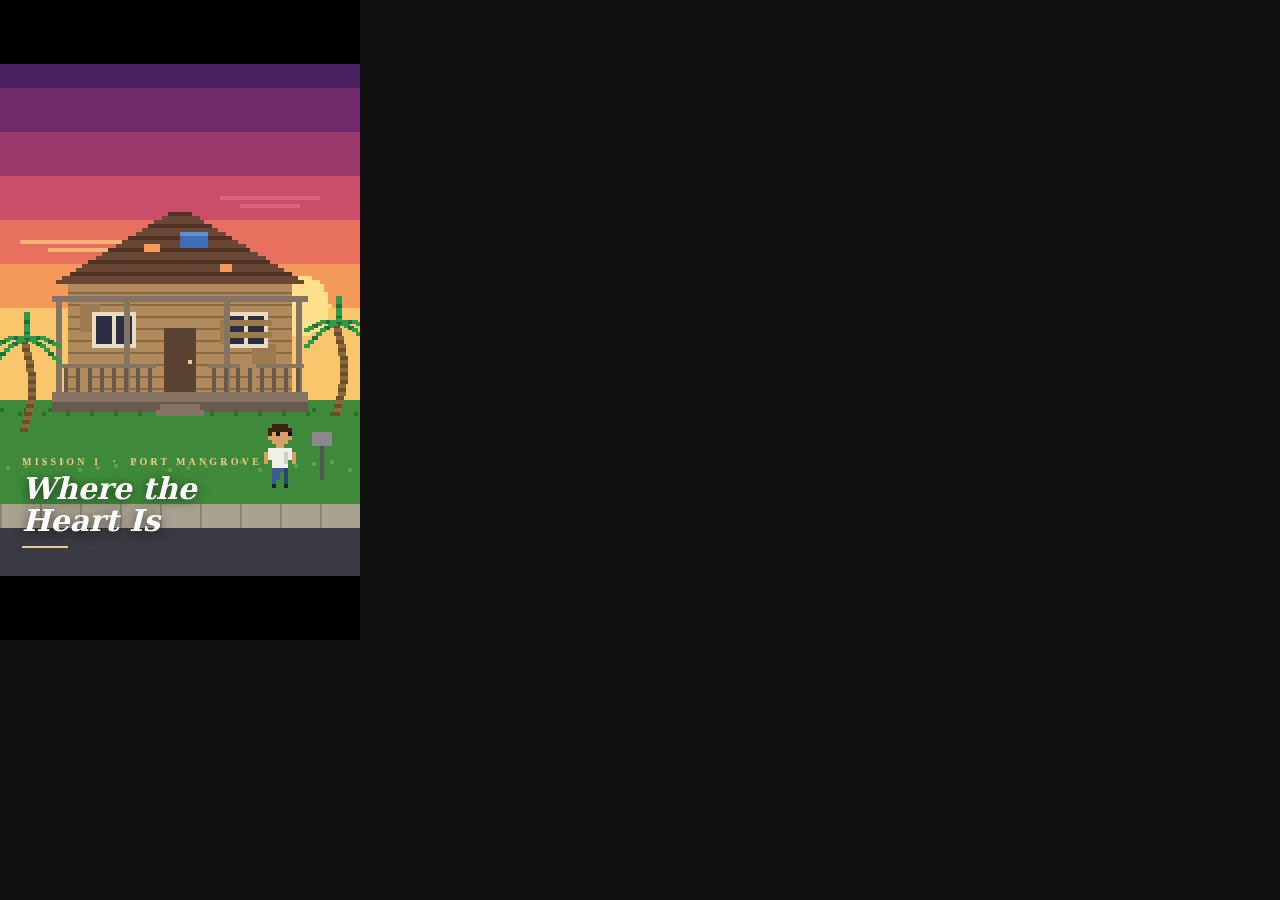
==== docs/storyboard/frames.html @ 5c627805 "Add Beat 1 storyboard frames and renderer Co-Authored-By: Claude Opus 5.5 <noreply@anthropic.com> Cl" ====
<!doctype html>
<html>
<head>
<meta charset="utf-8">
<title>PTA storyboard frames</title>
<style>
  /* Phone-sized frame: 360x640 CSS px. Game layer is 180x320 pixels, scaled 2x.
     UI/text layer is full resolution on purpose: the words are "AAA", the world is not. */
  html, body { margin: 0; background: #111; }
  #frame { position: relative; width: 360px; height: 640px; overflow: hidden; font-family: Inter, sans-serif; color: #fff; }
  canvas { position: absolute; inset: 0; width: 360px; height: 640px; image-rendering: pixelated; }
  .ui { position: absolute; }
  .letterbox { left: 0; right: 0; height: 64px; background: #000; }
  .mission { left: 22px; bottom: 92px; }
  .mission .kicker { font: 600 10px Inter; letter-spacing: .32em; color: #f3c98b; text-transform: uppercase; }
  .mission .title { font: italic 700 30px "Bitstream Charter", "DejaVu Serif", serif; line-height: 1.05; margin-top: 6px; text-shadow: 0 2px 12px rgba(0,0,0,.6); }
  .mission .rule { width: 46px; height: 2px; background: #f3c98b; margin-top: 10px; }
  .sub { left: 24px; right: 24px; bottom: 22px; text-align: center; font: 500 14px/1.4 Inter; text-shadow: 0 1px 3px #000, 0 0 10px rgba(0,0,0,.8); }
  .sub b { color: #f3c98b; font-weight: 700; }
  .sub i { font-style: italic; color: #f0eadf; }
  .hud-hearts { top: 16px; left: 16px; display: flex; gap: 4px; }
  .hud-money { top: 14px; right: 16px; font: 800 20px Inter; letter-spacing: .02em; color: #9be37a; text-shadow: 0 2px 0 #1b3a12, 0 0 6px rgba(0,0,0,.6); }
  .hud-time { top: 40px; right: 16px; font: 600 11px Inter; color: #fff; opacity: .85; text-shadow: 0 1px 2px #000; }
  .minimap { left: 14px; bottom: 14px; width: 74px; height: 74px; border-radius: 50%; background: #1d2b22; border: 3px solid rgba(255,255,255,.85); overflow: hidden; box-shadow: 0 2px 8px rgba(0,0,0,.5); }
  .minimap i { position: absolute; display: block; }
  .prompt { left: 50%; transform: translateX(-50%); bottom: 118px; white-space: nowrap; background: rgba(10,10,14,.82); border: 1px solid rgba(255,255,255,.18); border-radius: 22px; padding: 9px 16px 9px 10px; font: 600 13px Inter; display: flex; align-items: center; gap: 10px; }
  .btn { padding: 0 8px; height: 22px; border-radius: 11px; letter-spacing: .06em; background: #fff; color: #111; font: 800 11px Inter; display: grid; place-items: center; }
  .progress { left: 50%; transform: translateX(-50%); top: 74px; width: 220px; }
  .progress .lbl { display: flex; justify-content: space-between; font: 700 10px Inter; letter-spacing: .14em; text-transform: uppercase; text-shadow: 0 1px 2px #000; }
  .progress .bar { height: 6px; background: rgba(0,0,0,.55); border-radius: 3px; margin-top: 5px; overflow: hidden; }
  .progress .bar div { height: 100%; background: linear-gradient(90deg, #f3c98b, #ff8a5c); }
  .toast { right: 14px; top: 120px; width: 176px; background: rgba(12,12,16,.86); border-left: 3px solid #9be37a; padding: 9px 11px; font: 500 11.5px/1.35 Inter; border-radius: 4px; }
  .toast .t { font: 800 9.5px Inter; letter-spacing: .16em; color: #9be37a; text-transform: uppercase; margin-bottom: 3px; }
  .radio { top: 74px; width: 320px; left: 50%; transform: translateX(-50%); text-align: center; }
  .radio .st { font: 800 16px Inter; letter-spacing: .06em; color: #f8d9a0; text-shadow: 0 2px 8px #000; }
  .radio .np { white-space: nowrap; font: 500 10.5px Inter; opacity: .85; margin-top: 2px; text-shadow: 0 1px 3px #000; }
  .phone { left: 34px; top: 150px; transform: rotate(-4deg); width: 150px; height: 276px; border-radius: 30px; background: #0c0c0f; padding: 10px; box-shadow: 0 18px 40px rgba(0,0,0,.6), inset 0 0 0 2px #2a2a30; }
  .phone .scr { width: 100%; height: 100%; border-radius: 22px; background: linear-gradient(170deg, #3b3e5a, #1c1d29 60%); display: flex; flex-direction: column; align-items: center; padding-top: 34px; box-sizing: border-box; }
  .phone .av { width: 58px; height: 58px; border-radius: 50%; background: linear-gradient(135deg, #e9a77a, #b5654a); display: grid; place-items: center; font: 700 30px Inter; }
  .phone .nm { font: 600 18px Inter; margin-top: 10px; }
  .phone .st2 { font: 400 12px Inter; opacity: .7; margin-top: 4px; }
  .phone .row { display: flex; gap: 18px; margin-top: auto; margin-bottom: 24px; }
  .phone .row div { width: 34px; height: 34px; border-radius: 50%; background: rgba(255,255,255,.14); }
  .phone .row .end { background: #e5484d; }
  .passed { left: 0; right: 0; top: 230px; text-align: center; }
  .passed .big { font: 900 34px Inter; letter-spacing: .04em; color: #f3c98b; text-shadow: 0 3px 0 #5a3410, 0 0 24px rgba(0,0,0,.7); }
  .passed .mn { font: italic 600 18px "Bitstream Charter", serif; margin-top: 6px; }
  .passed .fx { font: 600 11px Inter; letter-spacing: .2em; text-transform: uppercase; color: #9fd4ff; margin-top: 22px; }
  .passed .fx2 { font: 500 11px Inter; opacity: .6; margin-top: 6px; }
  .tagline { left: 0; right: 0; top: 182px; text-align: center; font: 500 12px Inter; letter-spacing: .28em; text-transform: uppercase; color: #ddd; }
  .tagline2 { left: 0; right: 0; top: 206px; text-align: center; font: 300 22px Inter; color: #fff; letter-spacing: .02em; }
  .dim { position: absolute; inset: 0; background: rgba(5,5,15,.55); }
</style>
</head>
<body>
<div id="frame"><canvas id="c" width="180" height="320"></canvas></div>
<script>
const W = 180, H = 320;
const cv = document.getElementById('c');
const g = cv.getContext('2d');
const frame = document.getElementById('frame');
const R = (x, y, w, h, c) => { g.fillStyle = c; g.fillRect(x, y, w, h); };

// ---------- palette ----------
const P = {
  sky: ['#2a1b4d', '#46205f', '#6e2a6a', '#9b3a6b', '#c94e69', '#e8705f', '#f59a5a', '#f9c66b'],
  grass: '#3f8a3a', grassD: '#2f6d2d', grassL: '#56a447',
  walk: '#a9a290', walkD: '#8c8574', road: '#3a3a42', roadL: '#f2d45c',
  wall: '#b08a5a', wallD: '#8a6a42', wallL: '#c9a36f',
  roof: '#6a4634', roofD: '#4f3326', roofNew: '#7c4b30', roofNewD: '#5e3722',
  porchOld: '#857463', porchOldD: '#675a4c', blue: '#4aa3df', blueD: '#2f7fb8',
  win: '#2b2f45', winLit: '#ffd97a', board: '#9c7a4a',
  trunk: '#8a6a3a', trunkD: '#6a4f2a', frond: '#2f9a4a', frondD: '#1f7036',
  sun: '#ffe08a',
};

// ---------- sprites (each char = one game pixel, drawn at scale) ----------
const PAL = { h: '#3a2416', s: '#d9a066', e: '#1a1010', t: '#f0f0e8', T: '#cfcfc4', j: '#3a5a9a', J: '#2a4478', b: '#222' };
const DALE = [
  '..hhhh..',
  '.hhhhhh.',
  '.hsesse.',
  '.ssssss.',
  '..ssss..',
  '...ss...',
  '.tttttt.',
  'sttttTts',
  'sttttTts',
  's.tttT.s',
  '..tttt..',
  '..jjjJ..',
  '..jj.J..',
  '..jj.J..',
  '..j..J..',
  '..b..b..',
];
const DALE_SIT = [
  '..hhhh..',
  '.hhhhhh.',
  '.hsesse.',
  '.ssssss.',
  '..ssss..',
  '...ss...',
  '.tttttt.',
  'sttttTts',
  'sttttTts',
  's.tttT.s',
  '..jjjjJJ',
  '..jjjjJJ',
  '......jJ',
  '......jJ',
  '......bb',
];
function sprite(rows, x, y, sc = 2, pal = PAL) {
  rows.forEach((row, ry) => [...row].forEach((ch, rx) => {
    if (pal[ch]) R(x + rx * sc, y + ry * sc, sc, sc, pal[ch]);
  }));
}

// ---------- scene pieces ----------
function sky(sunY = 150) {
  const bands = P.sky, bh = 22;
  bands.forEach((c, i) => R(0, i * bh, W, bh, c));
  R(0, bands.length * bh, W, 210 - bands.length * bh, bands[bands.length - 1]);
  // stepped sun
  const cx = 150, r = 16;
  for (let dy = -r; dy <= r; dy += 2) {
    const hw = Math.floor(Math.sqrt(r * r - dy * dy) / 2) * 2;
    R(cx - hw, sunY + dy, hw * 2, 2, P.sun);
  }
  // cloud streaks
  R(10, 120, 60, 2, '#f7b37a'); R(24, 124, 40, 2, '#f7b37a');
  R(110, 98, 50, 2, '#d8667a'); R(120, 102, 30, 2, '#d8667a');
}
function ground() {
  R(0, 200, W, 52, P.grass);
  for (let x = 0; x < W; x += 6) R(x + ((x / 6) % 2) * 3, 204 + (x % 4), 2, 2, P.grassD);
  for (let x = 3; x < W; x += 9) R(x, 230 + (x % 5), 2, 2, P.grassL);
  R(0, 252, W, 12, P.walk); for (let x = 0; x < W; x += 20) R(x, 252, 1, 12, P.walkD);
  R(0, 264, W, 56, P.road);
  for (let x = 4; x < W; x += 24) R(x, 290, 12, 2, P.roadL);
}
function palm(x, y) {
  for (let i = 0; i < 46; i += 2) {
    const off = Math.round(Math.sin(i / 14) * 4);
    R(x + off, y - i, 4, 2, i % 4 ? P.trunk : P.trunkD);
  }
  const tx = x + Math.round(Math.sin(44 / 14) * 4) + 2, ty = y - 46;
  const fr = [[-1, 0], [1, 0], [-1, 1], [1, 1], [0, -1]];
  fr.forEach(([dx, dy]) => {
    for (let k = 0; k < 9; k++) {
      const px = tx + dx * k * 2, py = ty + dy * k + (k > 4 ? (k - 4) : 0) * (dy === -1 ? -1 : 1);
      R(px, py, 3, 2, k % 3 ? P.frond : P.frondD);
    }
  });
}
function house(state) {
  // state: 'old' | 'fixed'
  const x0 = 34, x1 = 146, wy = 142, gy = 200;
  // roof (stepped triangle)
  for (let i = 0; i < 18; i++) {
    const y = 106 + i * 2, inset = 56 - i * 3.3;
    const c = state === 'fixed' ? (i % 3 ? P.roofNew : P.roofNewD) : (i % 3 ? P.roof : P.roofD);
    R(Math.round(x0 - 6 + inset), y, Math.round((x1 - x0 + 12) - inset * 2), 2, c);
  }
  if (state === 'old') { // holes + a tarp
    R(72, 122, 8, 4, P.sky[6]); R(110, 132, 6, 4, P.sky[6]);
    R(90, 116, 14, 8, '#3d6fb6'); R(90, 116, 14, 2, '#5d8fd6');
  }
  // walls with planks
  R(x0, wy, x1 - x0, gy - wy, P.wall);
  for (let y = wy + 4; y < gy; y += 6) R(x0, y, x1 - x0, 1, P.wallD);
  if (state === 'old') { R(x0 + 6, wy + 10, 10, 14, '#9a7a4e'); R(x1 - 20, wy + 30, 12, 10, '#9a7a4e'); }
  // door
  R(82, 164, 16, 32, state === 'fixed' ? '#7a3b2a' : '#5a4232'); R(94, 180, 2, 2, '#f3c98b');
  // windows
  const lit = state === 'fixed' ? P.winLit : P.win;
  R(46, 156, 22, 18, '#e8dcc2'); R(48, 158, 18, 14, lit); R(56, 158, 2, 14, '#e8dcc2');
  R(112, 156, 22, 18, '#e8dcc2'); R(114, 158, 18, 14, lit); R(122, 158, 2, 14, '#e8dcc2');
  if (state === 'old') { // boarded window
    R(110, 160, 26, 3, P.board); R(110, 166, 26, 3, P.board); R(110, 160, 2, 12, P.board);
  }
  // porch: floor, posts, rail
  const pc = state === 'fixed' ? P.blue : P.porchOld, pd = state === 'fixed' ? P.blueD : P.porchOldD;
  R(26, 196, 128, 6, pc); R(26, 201, 128, 1, pd);
  R(26, 202, 128, 4, pd); // steps shadow
  R(80, 202, 20, 3, pc); R(78, 205, 24, 3, pc);
  [28, 62, 112, 148].forEach(px => R(px, 150, 3, 46, pc));
  R(26, 148, 128, 3, pc);
  R(28, 182, 50, 2, pc); R(104, 182, 48, 2, pc);
  for (let px = 32; px < 78; px += 6) R(px, 184, 2, 12, pd);
  for (let px = 106; px < 150; px += 6) R(px, 184, 2, 12, pd);
  if (state === 'old') { R(40, 184, 4, 12, P.wall); R(126, 184, 2, 12, P.wall); R(120, 182, 8, 2, P.wall); }
  // mailbox
  R(160, 222, 2, 18, '#555'); R(156, 216, 10, 7, state === 'fixed' ? P.blue : '#8a8a8a');
}
function hotspot(x, y, label) {
  // pulsing ring (drawn static at "peak")
  g.fillStyle = 'rgba(255,224,138,0.35)'; g.fillRect(x - 6, y - 6, 12, 12);
  R(x - 6, y - 6, 12, 2, '#ffe08a'); R(x - 6, y + 4, 12, 2, '#ffe08a');
  R(x - 6, y - 6, 2, 12, '#ffe08a'); R(x + 4, y - 6, 2, 12, '#ffe08a');
  R(x - 1, y - 1, 2, 2, '#fff');
}

// ---------- UI helpers ----------
function ui(html) { frame.insertAdjacentHTML('beforeend', html); }
function letterbox() { ui('<div class="ui letterbox" style="top:0"></div><div class="ui letterbox" style="bottom:0"></div>'); }
function heart(full) {
  const px = full ? '#ff5d8f' : 'rgba(255,255,255,.25)';
  const rows = ['.xx.xx.', 'xxxxxxx', 'xxxxxxx', '.xxxxx.', '..xxx..', '...x...'];
  let s = '<svg width="17" height="15" viewBox="0 0 7 6" shape-rendering="crispEdges">';
  rows.forEach((r, y) => [...r].forEach((c, x) => { if (c === 'x') s += `<rect x="${x}" y="${y}" width="1" height="1" fill="${px}"/>`; }));
  return s + '</svg>';
}
function hud(hearts = 0, money = '$0', time = '6:42 PM') {
  ui(`<div class="ui hud-hearts">${[0, 1, 2, 3].map(i => heart(i < hearts)).join('')}</div>`);
  ui(`<div class="ui hud-money">${money}</div><div class="ui hud-time">${time}</div>`);
  ui(`<div class="ui minimap">
        <i style="left:0;right:0;top:44px;height:6px;background:#4a4a52"></i>
        <i style="left:30px;top:0;bottom:0;width:5px;background:#4a4a52"></i>
        <i style="left:12px;top:18px;width:12px;height:12px;background:#6b5a46"></i>
        <i style="left:44px;top:14px;width:16px;height:10px;background:#6b5a46"></i>
        <i style="left:44px;top:56px;width:10px;height:10px;background:#6b5a46"></i>
        <i style="left:33px;top:33px;width:0;height:0;border-left:5px solid transparent;border-right:5px solid transparent;border-bottom:9px solid #fff"></i>
        <i style="left:14px;top:20px;width:8px;height:8px;border-radius:50%;background:#ffe08a;box-shadow:0 0 0 2px #000"></i>
      </div>`);
}

// ---------- frames ----------
const FRAMES = {
  // 1-2: Establishing shot + mission card
  establish() {
    sky(152); ground(); house('old'); palm(10, 214); palm(166, 206);
    sprite(DALE, 132, 212);
    letterbox();
    ui(`<div class="ui mission"><div class="kicker">Mission 1 &nbsp;·&nbsp; Port Mangrove</div>
        <div class="title">Where the<br>Heart Is</div><div class="rule"></div></div>`);
  },
  // 3: Phone call from Ma
  phone() {
    sky(152); ground(); house('old'); palm(10, 214); palm(166, 206);
    ui('<div class="dim" style="background:rgba(5,5,15,.35)"></div>');
    sprite(DALE, 128, 212);
    ui(`<div class="ui phone"><div class="scr"><div class="av">M</div><div class="nm">Ma</div><div class="st2">00:47</div>
        <div class="row"><div></div><div class="end"></div><div></div></div></div></div>`);
    ui(`<div class="ui sub"><b>DALE:</b> I'm fixing up the house, Ma. Before she gets out.</div>`);
  },
  // 4: Repair gameplay
  repair() {
    sky(152); ground(); house('old');
    // re-shingled strip in progress: slightly different brown
    for (let i = 0; i < 6; i++) { const y = 106 + i * 2, inset = 56 - i * 3.3; R(Math.round(28 + inset), y, Math.round(124 - inset * 2), 2, i % 3 ? P.roofNew : P.roofNewD); }
    palm(10, 214); palm(166, 206);
    sprite(DALE, 60, 214);
    hotspot(76, 124); hotspot(124, 168); hotspot(44, 190);
    hud(0, '$12', '6:51 PM');
    ui(`<div class="ui progress"><div class="lbl"><span>Home Restoration</span><span>34%</span></div><div class="bar"><div style="width:34%"></div></div></div>`);
    ui(`<div class="ui toast"><div class="t">Skill increased</div>Grout: Professional Grade</div>`);
    ui(`<div class="ui prompt"><span class="btn">HOLD</span>Re-shingle the roof</div>`);
  },
  // 5: Quiet moment on the porch steps
  porch() {
    sky(176); ground(); house('fixed'); palm(10, 214); palm(166, 206);
    sprite(DALE_SIT, 82, 194);
    letterbox();
    ui(`<div class="ui radio"><div class="st">SMOOTH SENIORS 101.1</div><div class="np">"Gloria's Song (For Gloria)" · DJ Merle</div></div>`);
    ui(`<div class="ui sub"><i>She used to say the porch was the only part of this house that was hers. Three years.<br>I hope blue is still her color.</i></div>`);
  },
  // 6: Mission passed
  passed() {
    sky(180); ground(); house('fixed'); palm(10, 214); palm(166, 206);
    sprite(DALE_SIT, 82, 194);
    ui('<div class="dim" style="background:rgba(5,5,15,.45)"></div>');
    ui(`<div class="ui passed"><div class="big">MISSION PASSED</div><div class="mn">Where the Heart Is</div>
        <div class="fx">Hidden effect logged</div><div class="fx2">Someone will notice.</div></div>`);
  },
};

const name = location.hash.slice(1) || 'establish';
FRAMES[name]();
document.title = 'ready';
</script>
</body>
</html>
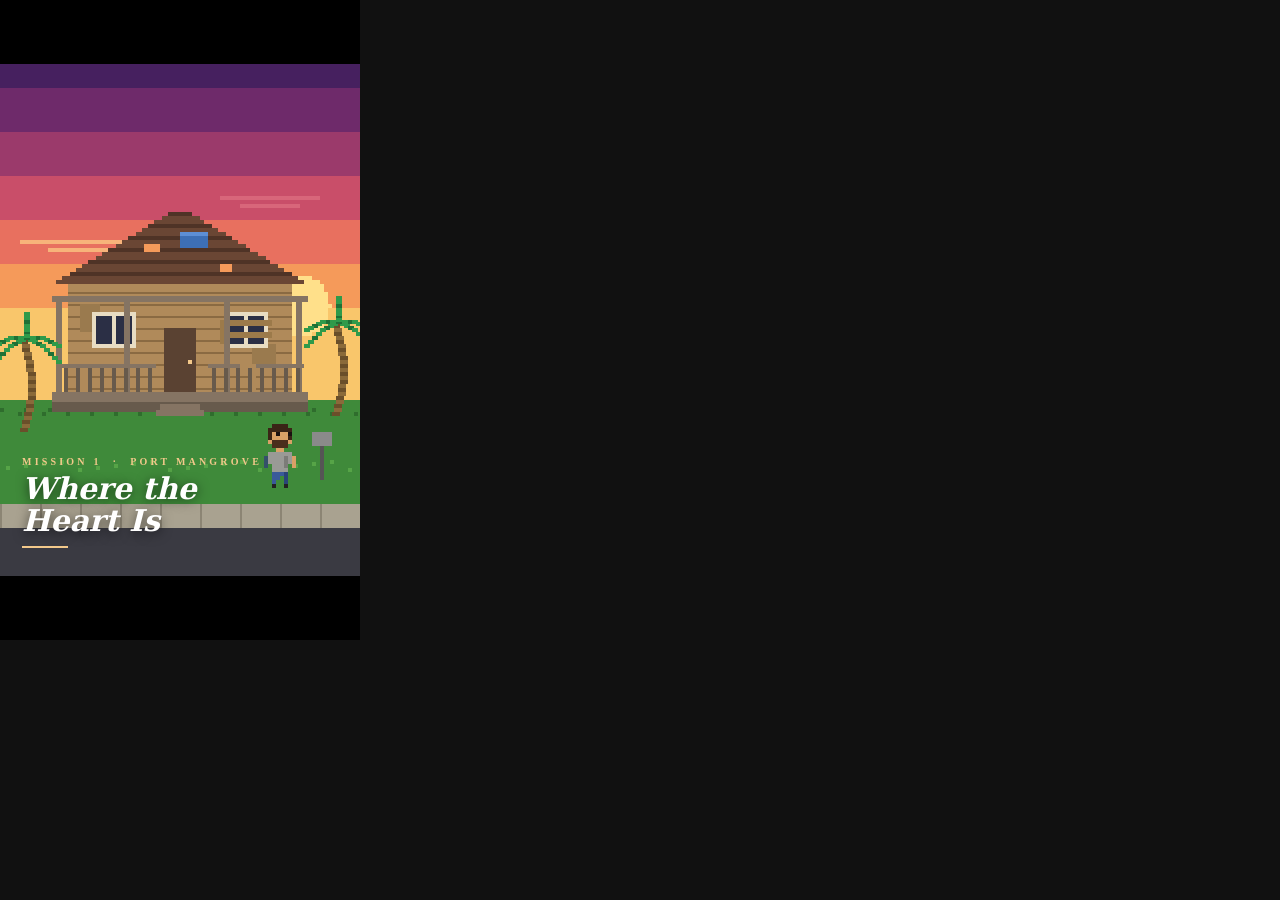
==== commit 866281b4: "Rename leads to Lucita and Jase; add Beat 2 storyboard and characters - New sprites for Jase and Luc" ====
--- a/docs/storyboard/frames.html
+++ b/docs/storyboard/frames.html
@@ -15,7 +15,7 @@
   .mission .kicker { font: 600 10px Inter; letter-spacing: .32em; color: #f3c98b; text-transform: uppercase; }
   .mission .title { font: italic 700 30px "Bitstream Charter", "DejaVu Serif", serif; line-height: 1.05; margin-top: 6px; text-shadow: 0 2px 12px rgba(0,0,0,.6); }
   .mission .rule { width: 46px; height: 2px; background: #f3c98b; margin-top: 10px; }
-  .sub { left: 24px; right: 24px; bottom: 22px; text-align: center; font: 500 14px/1.4 Inter; text-shadow: 0 1px 3px #000, 0 0 10px rgba(0,0,0,.8); }
+  .sub { padding: 6px 8px; border-radius: 6px; background: rgba(0,0,0,.28); left: 24px; right: 24px; bottom: 22px; text-align: center; font: 500 14px/1.4 Inter; text-shadow: 0 1px 3px #000, 0 0 10px rgba(0,0,0,.8); }
   .sub b { color: #f3c98b; font-weight: 700; }
   .sub i { font-style: italic; color: #f0eadf; }
   .hud-hearts { top: 16px; left: 16px; display: flex; gap: 4px; }
@@ -75,42 +75,85 @@
 };
 
 // ---------- sprites (each char = one game pixel, drawn at scale) ----------
-const PAL = { h: '#3a2416', s: '#d9a066', e: '#1a1010', t: '#f0f0e8', T: '#cfcfc4', j: '#3a5a9a', J: '#2a4478', b: '#222' };
-const DALE = [
+const PAL = {
+  h: '#3a2416', s: '#d9a066', e: '#1a1010', B: '#4a2e1c',            // Jase: hair, skin, eyes, beard
+  g: '#9a9a96', G: '#7c7c78', x: '#34506a',                          // gray tank, shade, tattoo ink
+  j: '#3a5a9a', J: '#2a4478', b: '#222',                             // jeans, shoes
+  c: '#1e1412', k: '#b97a4e', o: '#ffd23f',                          // Lucita: curls, skin, gold hoops
+  r: '#f07a1e', R: '#c85e10',                                        // orange jumpsuit
+  w: '#f4f1ea', W: '#d6d1c6', d: '#4f74b8', D: '#3a5a94',            // white tank, jean shorts
+  p: '#ff5d8f',                                                      // heart pink
+};
+// Jase: brown hair, short beard, gray tank, tattoo sleeve on his right arm (left of sprite)
+const JASE = [
   '..hhhh..',
   '.hhhhhh.',
   '.hsesse.',
-  '.ssssss.',
-  '..ssss..',
+  '.hssssh.',
+  '.sBBBBs.',
+  '..BBBB..',
   '...ss...',
-  '.tttttt.',
-  'sttttTts',
-  'sttttTts',
-  's.tttT.s',
-  '..tttt..',
+  '.gggggg.',
+  'xggggGgs',
+  'xggggGgs',
+  'x.gggG.s',
+  '..gggg..',
   '..jjjJ..',
-  '..jj.J..',
   '..jj.J..',
   '..j..J..',
   '..b..b..',
 ];
-const DALE_SIT = [
+const JASE_SIT = [
   '..hhhh..',
   '.hhhhhh.',
   '.hsesse.',
-  '.ssssss.',
-  '..ssss..',
+  '.hssssh.',
+  '.sBBBBs.',
+  '..BBBB..',
   '...ss...',
-  '.tttttt.',
-  'sttttTts',
-  'sttttTts',
-  's.tttT.s',
+  '.gggggg.',
+  'xggggGgs',
+  'xggggGgs',
+  'x.gggG.s',
   '..jjjjJJ',
   '..jjjjJJ',
   '......jJ',
   '......jJ',
   '......bb',
 ];
+// Lucita: dark curls in a high ponytail, gold hoops
+const LUCITA_HEAD = [
+  '....ccc..',
+  '..cccccc.',
+  '.cccccccc',
+  '.cckekkc.',
+  '.okkkkko.',
+  '..kkkk...',
+  '...kk....',
+];
+const LUCITA_JUMP = LUCITA_HEAD.concat([
+  '.rrrrrr..',
+  'krrrrRrk.',
+  'krrrrRrk.',
+  'k.rrRr.k.',
+  '..rrrr...',
+  '..rr.R...',
+  '..rr.R...',
+  '..r..R...',
+  '..b..b...',
+]);
+const LUCITA_CASUAL = LUCITA_HEAD.concat([
+  '.wwwwww..',
+  'kwwwwWwk.',
+  'kwwwwWwk.',
+  'k.ddDd.k.',
+  '..dddD...',
+  '..kk.k...',
+  '..kk.k...',
+  '..k..k...',
+  '..b..b...',
+]);
+const BAG = ['WWWW', 'WWWW', 'WwwW', 'WWWW', 'WWWW'];  // paper bag of belongings
 function sprite(rows, x, y, sc = 2, pal = PAL) {
   rows.forEach((row, ry) => [...row].forEach((ch, rx) => {
     if (pal[ch]) R(x + rx * sc, y + ry * sc, sc, sc, pal[ch]);
@@ -202,6 +245,75 @@
   R(x - 1, y - 1, 2, 2, '#fff');
 }
 
+
+// red convertible, top down, sun-faded, one primer-gray door. (x, y) = left end, wheel bottom.
+function convertible(x, y, riders = false) {
+  const red = '#c9443f', redD = '#9a2f2c', redL = '#e8716a', chrome = '#d9dde2';
+  if (riders) {
+    sprite(LUCITA_CASUAL.slice(0, 9), x + 22, y - 38);   // passenger, head and shoulders
+    sprite(JASE.slice(0, 9), x + 42, y - 38);            // driver
+  }
+  R(x + 2, y - 20, 84, 12, red);                  // body
+  R(x + 2, y - 20, 84, 2, redL);                  // shoulder highlight
+  R(x + 6, y - 24, 22, 4, red); R(x + 60, y - 24, 22, 4, red);   // rear deck + hood
+  R(x + 36, y - 20, 20, 10, '#8a8f94');           // mismatched primer door
+  R(x + 37, y - 15, 4, 1, '#666');                // door handle
+  R(x + 66, y - 34, 2, 10, chrome); R(x + 68, y - 34, 2, 2, chrome);  // windshield frame
+  R(x + 68, y - 32, 2, 8, 'rgba(190,225,245,.55)');
+  R(x, y - 12, 4, 4, chrome); R(x + 84, y - 12, 6, 4, chrome);       // bumpers
+  R(x + 86, y - 18, 3, 3, '#ffe9a8'); R(x, y - 18, 3, 3, '#ff4a3a'); // lights
+  R(x + 2, y - 8, 84, 2, redD);
+  [18, 70].forEach(cx => {                         // wheels
+    R(x + cx - 5, y - 10, 10, 2, '#1b1b1f'); R(x + cx - 7, y - 8, 14, 8, '#1b1b1f');
+    R(x + cx - 3, y - 6, 6, 4, '#a9adb3');
+  });
+}
+// midday sky for the prison: flat, harsh, bright
+function daySky() {
+  ['#3d8fd6', '#5aa3e0', '#78b8e8', '#98ccef', '#b9def5', '#d7ecf8'].forEach((c, i) => R(0, i * 26, W, 26, c));
+  R(0, 156, W, 60, '#e6f2f9');
+  const cx = 30, cy = 40, r = 12;
+  for (let dy = -r; dy <= r; dy += 2) { const hw = Math.floor(Math.sqrt(r * r - dy * dy) / 2) * 2; R(cx - hw, cy + dy, hw * 2, 2, '#fff6cf'); }
+}
+function prison() {
+  R(0, 140, W, 66, '#a3a39c');                                     // wall
+  for (let y = 146; y < 206; y += 8) R(0, y, W, 1, '#8b8b84');
+  for (let x = 0; x < W; x += 16) for (let y = 146; y < 206; y += 16) R(x + ((y / 8) % 2) * 8, y, 1, 8, '#8b8b84');
+  for (let x = 0; x < W; x += 6) { R(x, 132 + (x % 12 ? 0 : 2), 4, 2, '#c8c8c8'); R(x + 2, 135, 2, 2, '#888'); }  // razor wire
+  R(0, 138, W, 2, '#6e6e68');
+  R(8, 88, 26, 118, '#8f8f88'); R(4, 80, 34, 10, '#6e6e68'); R(10, 90, 22, 8, '#2b2f45');   // guard tower
+  R(14, 90, 4, 8, '#ffe08a');
+  R(70, 158, 52, 48, '#4a4c52');                                   // gate
+  for (let x = 72; x < 122; x += 6) R(x, 160, 2, 46, '#2e3035');
+  R(66, 154, 60, 4, '#6e6e68');
+  R(128, 150, 40, 14, '#2f5a3a'); R(130, 152, 36, 10, '#3f7a4c');  // sign
+  for (let i = 0; i < 4; i++) R(133 + i * 8, 156, 6, 2, '#e8e8e0');
+  R(0, 206, W, 60, '#7b7b80');                                     // parking lot
+  for (let x = 10; x < W; x += 34) R(x, 226, 2, 26, '#e8e8e0');
+  R(0, 266, W, 54, P.road); for (let x = 4; x < W; x += 24) R(x, 292, 12, 2, P.roadL);
+  palm(150, 206);
+}
+// overseas highway: causeway over shallow teal water
+function causeway() {
+  sky(120);
+  R(0, 176, W, 24, '#2f8fa0');                                      // far water
+  R(20, 170, 60, 8, '#3a7a4a'); palmSmall(40, 172); palmSmall(58, 172);   // distant key
+  R(0, 200, W, 120, '#3fb3b8');                                     // near water
+  for (let i = 0; i < 40; i++) R((i * 37) % W, 204 + (i * 23) % 110, 6, 1, '#8fe3df');
+  R(0, 232, W, 30, '#5a5a62'); R(0, 232, W, 2, '#c9c9c2'); R(0, 260, W, 2, '#c9c9c2');  // road deck
+  for (let x = 4; x < W; x += 24) R(x, 246, 12, 2, P.roadL);
+  for (let x = 0; x < W; x += 20) R(x, 262, 6, 16, '#8f8f88');      // pilings
+  R(0, 226, W, 2, '#d8d8d0'); for (let x = 0; x < W; x += 8) R(x, 226, 2, 6, '#d8d8d0');  // rail
+}
+function palmSmall(x, y) {
+  for (let i = 0; i < 14; i += 2) R(x, y - i, 2, 2, P.trunkD);
+  [[-1, 0], [1, 0], [-1, 1], [1, 1]].forEach(([dx, dy]) => { for (let k = 0; k < 4; k++) R(x + dx * k * 2, y - 14 + dy * k, 2, 2, '#1f6a3a'); });
+}
+function pixelHeart(x, y) {
+  ['.xx.xx.', 'xxxxxxx', 'xxxxxxx', '.xxxxx.', '..xxx..', '...x...'].forEach((r, ry) =>
+    [...r].forEach((c, rx) => { if (c === 'x') R(x + rx * 2, y + ry * 2, 2, 2, PAL.p); }));
+}
+
 // ---------- UI helpers ----------
 function ui(html) { frame.insertAdjacentHTML('beforeend', html); }
 function letterbox() { ui('<div class="ui letterbox" style="top:0"></div><div class="ui letterbox" style="bottom:0"></div>'); }
@@ -228,30 +340,31 @@
 
 // ---------- frames ----------
 const FRAMES = {
-  // 1-2: Establishing shot + mission card
-  establish() {
+  // ===== Beat 1: The House =====
+  // Establishing shot + mission card
+  'b1-establish'() {
     sky(152); ground(); house('old'); palm(10, 214); palm(166, 206);
-    sprite(DALE, 132, 212);
+    sprite(JASE, 132, 212);
     letterbox();
     ui(`<div class="ui mission"><div class="kicker">Mission 1 &nbsp;·&nbsp; Port Mangrove</div>
         <div class="title">Where the<br>Heart Is</div><div class="rule"></div></div>`);
   },
   // 3: Phone call from Ma
-  phone() {
+  'b1-phone'() {
     sky(152); ground(); house('old'); palm(10, 214); palm(166, 206);
     ui('<div class="dim" style="background:rgba(5,5,15,.35)"></div>');
-    sprite(DALE, 128, 212);
+    sprite(JASE, 128, 212);
     ui(`<div class="ui phone"><div class="scr"><div class="av">M</div><div class="nm">Ma</div><div class="st2">00:47</div>
         <div class="row"><div></div><div class="end"></div><div></div></div></div></div>`);
-    ui(`<div class="ui sub"><b>DALE:</b> I'm fixing up the house, Ma. Before she gets out.</div>`);
+    ui(`<div class="ui sub"><b>JASE:</b> I'm fixing up the house, Ma. Before she gets out.</div>`);
   },
   // 4: Repair gameplay
-  repair() {
+  'b1-repair'() {
     sky(152); ground(); house('old');
     // re-shingled strip in progress: slightly different brown
     for (let i = 0; i < 6; i++) { const y = 106 + i * 2, inset = 56 - i * 3.3; R(Math.round(28 + inset), y, Math.round(124 - inset * 2), 2, i % 3 ? P.roofNew : P.roofNewD); }
     palm(10, 214); palm(166, 206);
-    sprite(DALE, 60, 214);
+    sprite(JASE, 60, 214);
     hotspot(76, 124); hotspot(124, 168); hotspot(44, 190);
     hud(0, '$12', '6:51 PM');
     ui(`<div class="ui progress"><div class="lbl"><span>Home Restoration</span><span>34%</span></div><div class="bar"><div style="width:34%"></div></div></div>`);
@@ -259,26 +372,83 @@
     ui(`<div class="ui prompt"><span class="btn">HOLD</span>Re-shingle the roof</div>`);
   },
   // 5: Quiet moment on the porch steps
-  porch() {
+  'b1-porch'() {
     sky(176); ground(); house('fixed'); palm(10, 214); palm(166, 206);
-    sprite(DALE_SIT, 82, 194);
+    sprite(JASE_SIT, 82, 194);
     letterbox();
     ui(`<div class="ui radio"><div class="st">SMOOTH SENIORS 101.1</div><div class="np">"Gloria's Song (For Gloria)" · DJ Merle</div></div>`);
     ui(`<div class="ui sub"><i>She used to say the porch was the only part of this house that was hers. Three years.<br>I hope blue is still her color.</i></div>`);
   },
   // 6: Mission passed
-  passed() {
+  'b1-passed'() {
     sky(180); ground(); house('fixed'); palm(10, 214); palm(166, 206);
-    sprite(DALE_SIT, 82, 194);
+    sprite(JASE_SIT, 82, 194);
     ui('<div class="dim" style="background:rgba(5,5,15,.45)"></div>');
     ui(`<div class="ui passed"><div class="big">MISSION PASSED</div><div class="mn">Where the Heart Is</div>
         <div class="fx">Hidden effect logged</div><div class="fx2">Someone will notice.</div></div>`);
   },
+
+  // ===== Beat 2: Coming Home =====
+  // The gate opens
+  'b2-release'() {
+    daySky(); prison();
+    sprite(LUCITA_JUMP, 88, 190); sprite(BAG, 106, 206);
+    letterbox();
+    ui(`<div class="ui mission"><div class="kicker">Mission 2 &nbsp;·&nbsp; Release Day</div>
+        <div class="title">Coming<br>Home</div><div class="rule"></div></div>`);
+  },
+  // He's waiting at the curb
+  'b2-curb'() {
+    daySky(); prison();
+    convertible(70, 290);
+    sprite(JASE, 40, 252);
+    sprite(LUCITA_JUMP, 88, 214); sprite(BAG, 106, 230);
+    letterbox();
+    ui(`<div class="ui sub"><b>LUCITA:</b> You kept your father's car.<br><b>JASE:</b> It kept me.</div>`);
+  },
+  // The drive: long silence, one station change
+  'b2-drive'() {
+    causeway();
+    convertible(46, 260, true);
+    hud(0, '$12', '4:18 PM');
+    ui(`<div class="ui radio"><div class="st">NEON 88.8</div><div class="np">"Midnight Coastline" · The Velvet Tides</div></div>`);
+    ui(`<div class="ui prompt" style="bottom:auto;top:118px"><span class="btn">SWIPE</span>Change station</div>`);
+    ui(`<div class="ui sub" style="left:100px;right:16px;bottom:26px;text-align:left"><b>LUCITA:</b> Three years and they're still playing this song.<br><b>JASE:</b> It's a classic.</div>`);
+  },
+  // She sees the porch
+  'b2-porch'() {
+    sky(168); ground(); house('fixed'); palm(10, 214); palm(166, 206);
+    convertible(84, 286);
+    sprite(LUCITA_JUMP, 84, 216);
+    sprite(JASE, 128, 214);
+    letterbox();
+    ui(`<div class="ui sub"><b>LUCITA:</b> ...You painted the porch.<br><i>(long pause)</i><br><b>LUCITA:</b> Jase. You remembered.</div>`);
+  },
+  // Take her hand
+  'b2-hand'() {
+    sky(172); ground(); house('fixed'); palm(10, 214); palm(166, 206);
+    convertible(84, 286);
+    sprite(LUCITA_JUMP, 92, 216);
+    sprite(JASE, 106, 214);
+    pixelHeart(98, 196);
+    hud(1, '$12', '7:03 PM');
+    ui(`<div class="ui toast" style="border-color:#ff5d8f"><div class="t" style="color:#ff5d8f">Relationship ↑</div>Lucita noticed the effort.</div>`);
+    ui(`<div class="ui prompt"><span class="btn">HOLD</span>Take her hand</div>`);
+  },
+  'b2-passed'() {
+    sky(182); ground(); house('fixed'); palm(10, 214); palm(166, 206);
+    convertible(84, 286);
+    sprite(LUCITA_JUMP, 92, 216); sprite(JASE, 106, 214);
+    ui('<div class="dim" style="background:rgba(5,5,15,.45)"></div>');
+    ui(`<div class="ui passed"><div class="big">MISSION PASSED</div><div class="mn">Coming Home</div>
+        <div class="fx" style="color:#ff8fb1">Relationship: Level 1</div><div class="fx2">"Complicated"</div></div>`);
+  },
 };
 
-const name = location.hash.slice(1) || 'establish';
+const name = location.hash.slice(1) || 'b1-establish';
 FRAMES[name]();
 document.title = 'ready';
+window.FRAME_NAMES = Object.keys(FRAMES);
 </script>
 </body>
 </html>
